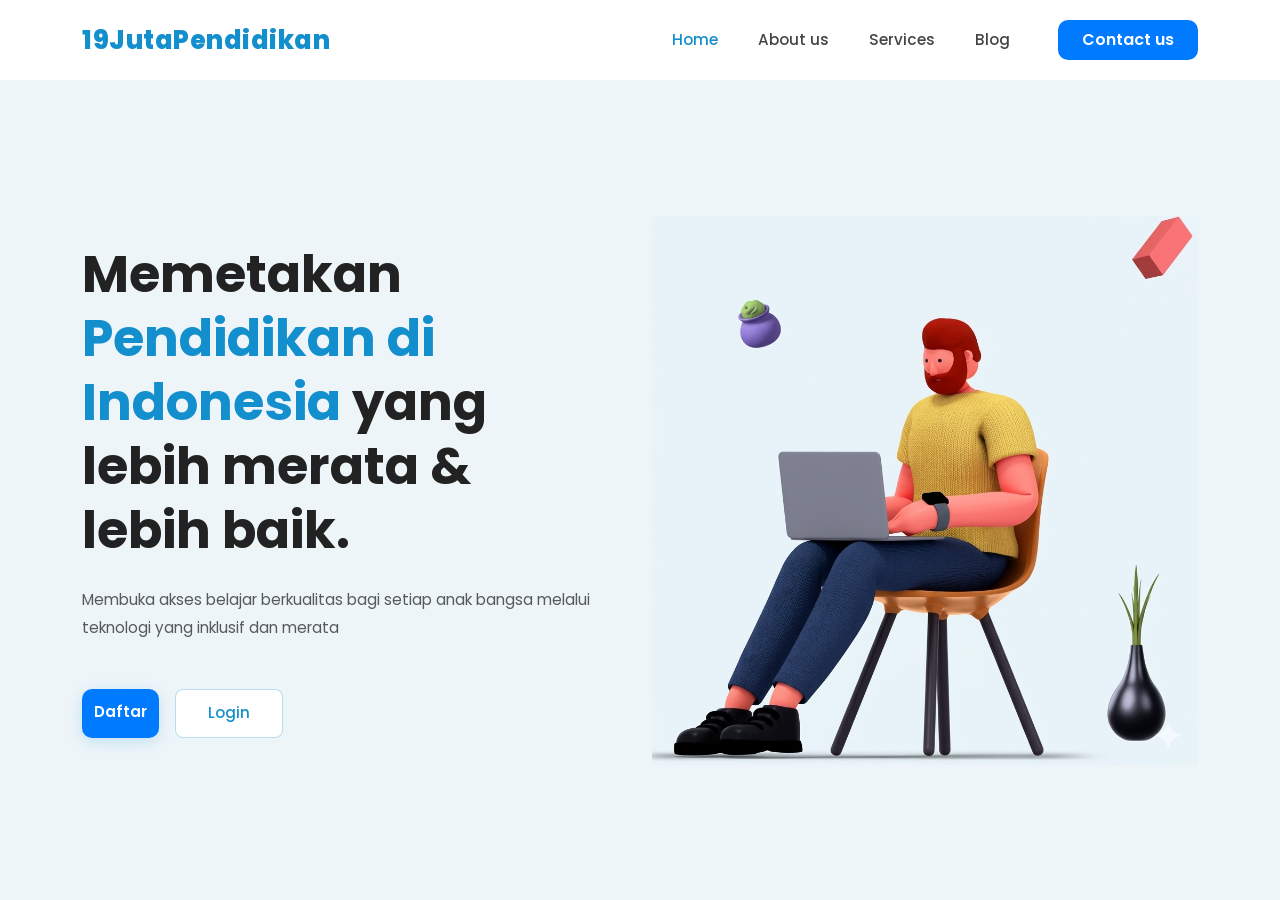
==== index.html @ b574bfaa "Add files via upload" ====
<!DOCTYPE html>
<html lang="en">
<head>
    <meta charset="UTF-8">
    <meta name="viewport" content="width=device-width, initial-scale=1.0">
    <title>Landing Page</title>
    
    <link href="https://cdn.jsdelivr.net/npm/bootstrap@5.3.0/dist/css/bootstrap.min.css" rel="stylesheet">
    
    <link rel="stylesheet" href="landingpage.css">
</head>
<body>

    <nav class="navbar navbar-expand-lg py-3">
        <div class="container">
            <a class="navbar-brand logo-text" href="#">19JutaPendidikan</a>
            
            <button class="navbar-toggler" type="button" data-bs-toggle="collapse" data-bs-target="#navbarNav" aria-controls="navbarNav" aria-expanded="false" aria-label="Toggle navigation">
                <span class="navbar-toggler-icon"></span>
            </button>
            
            <div class="collapse navbar-collapse justify-content-end" id="navbarNav">
                <ul class="navbar-nav align-items-center gap-lg-4">
                    <li class="nav-item"><a class="nav-link active" href="#">Home</a></li>
                    <li class="nav-item"><a class="nav-link" href="#">About us</a></li>
                    <li class="nav-item"><a class="nav-link" href="#">Services</a></li>
                    <li class="nav-item"><a class="nav-link" href="#">Blog</a></li>
                    <li class="nav-item ms-lg-3 mt-3 mt-lg-0">
                        <a href="#" class="btn btn-primary btn-nav px-4 py-2">Contact us</a>
                    </li>
                </ul>
            </div>
        </div>
    </nav>

    <section class="hero-section d-flex align-items-center">
        <div class="container">
            <div class="row align-items-center flex-column-reverse flex-lg-row">
                
                <div class="col-lg-6 pe-lg-5 text-center text-lg-start mt-5 mt-lg-0">
                    <h1 class="hero-title fw-bold mb-4">
                        Memetakan <span class="text-blue">Pendidikan di Indonesia</span> yang lebih merata & lebih baik.
                    </h1>
                    <p class="hero-text text-muted mb-5">
                        Membuka akses belajar berkualitas bagi setiap anak bangsa melalui teknologi yang inklusif dan merata
                    </p>
                    <div class="d-flex gap-3 justify-content-center justify-content-lg-start">
                        <a href="halamanRegistrasi.html" class="btn btn-primary custom-btn-primary">Daftar</a>
                        <a href="halamanLogin.html" class="btn btn-outline-primary custom-btn-outline">Login</a>
                    </div>
                </div>

                <div class="col-lg-6 text-center">
                    <img src="gambar-orang-jelas.png" alt="3D Illustration" class="img-fluid hero-img float-animation">
                </div>

            </div>
        </div>
    </section>

    <script src="https://cdn.jsdelivr.net/npm/bootstrap@5.3.0/dist/js/bootstrap.bundle.min.js"></script>
</body>
</html>
---- landingpage.css ----
/* === 1. GOOGLE FONTS & ROOT VARIABLES === */
@import url('https://fonts.googleapis.com/css2?family=Poppins:wght@400;500;600;700;800&display=swap');

:root {
    --primary-blue: #148fcd; /* Warna biru utama sesuai desain */
    --primary-hover: #1072a4;
    --bg-light: #eef5f9; /* Background biru sangat pudar */
    --text-dark: #222222;
}

/* === 2. BASE STYLING === */
body {
    font-family: 'Poppins', sans-serif;
    background-color: var(--bg-light);
    color: var(--text-dark);
    min-height: 100vh;
    display: flex;
    flex-direction: column;
}

/* === 3. NAVBAR STYLING === */
.navbar {
    background-color: white; 
}

.logo-text {
    color: var(--primary-blue) !important;
    font-size: 1.6rem;
    font-weight: 800;
    letter-spacing: 0.5px;
}

.nav-link {
    color: #444 !important;
    font-weight: 500;
    font-size: 0.95rem;
    transition: color 0.3s ease;
}

.nav-link:hover, .nav-link.active {
    color: var(--primary-blue) !important;
}

.btn-nav {
    background-color: var(--primary-blue);
    border-color: var(--primary-blue);
    font-weight: 500;
    border-radius: 6px;
}

.btn-nav:hover {
    background-color: var(--primary-hover);
    border-color: var(--primary-hover);
}

/* === 4. HERO SECTION STYLING === */
.hero-section {
    flex-grow: 1; /* Membuat hero section mengisi sisa tinggi layar */
    padding: 3rem 0;

    /* background-image: url('gambar-orang.png'); Ganti nama file jika perlu */
    /* background-size: cover; Gambar akan menutupi seluruh area */
    /* background-position: center; Gambar akan rata tengah */
    /* background-repeat: no-repeat; */
}

.hero-title {
    font-size: clamp(2rem, 4vw, 3.2rem); /* Responsif: besar di laptop, mengecil di HP */
    line-height: 1.25;
}

.hero-title .text-blue {
    color: var(--primary-blue);
}

.hero-text {
    font-size: 0.95rem;
    line-height: 1.8;
}

/* === 5. CUSTOM BUTTONS === */
.custom-btn-primary {
    background-color: var(--primary-blue);
    border-color: var(--primary-blue);
    padding: 12px 32px;
    font-size: 0.95rem;
    font-weight: 500;
    border-radius: 8px;
    box-shadow: 0 4px 15px rgba(20, 143, 205, 0.2);
    transition: all 0.3s ease;
}

.custom-btn-primary:hover {
    background-color: var(--primary-hover);
    border-color: var(--primary-hover);
    transform: translateY(-2px); /* Efek tombol terangkat */
    box-shadow: 0 6px 20px rgba(20, 143, 205, 0.3);
}

.custom-btn-outline {
    background-color: #ffffff;
    color: var(--primary-blue);
    border: 1px solid rgba(20, 143, 205, 0.3);
    padding: 12px 32px;
    font-size: 0.95rem;
    font-weight: 500;
    border-radius: 8px;
    transition: all 0.3s ease;
}

.custom-btn-outline:hover, .custom-btn-outline:active {
    border-color: var(--primary-blue);
    color: var(--primary-blue);
    background-color: #ffffff;
    transform: translateY(-2px);
    box-shadow: 0 4px 15px rgba(0, 0, 0, 0.05);
}

/* === 6. ANIMATION & IMAGES === */
.hero-img {
    max-height: 750px; /* Mencegah gambar terlalu raksasa di layar besar */
    object-fit: contain;

    width: 100%;            /* Pastikan width juga diatur agar img-fluid bekerja optimal */
    height: auto;           /* Menjaga rasio aspek */
}

/* Animasi melayang untuk ilustrasi 3D */
.float-animation {
    animation: floating 3.5s ease-in-out infinite;
}

@keyframes floating {
    0% { transform: translateY(0px); }
    50% { transform: translateY(-15px); }
    100% { transform: translateY(0px); }
}

/* === 7. RESPONSIVE FIXES (Untuk Mobile) === */
@media (max-width: 991px) {
    .hero-text {
        margin-left: auto;
        margin-right: auto;
    }

    .hero-img {
        max-height: 400px; /* Di HP jangan terlalu tinggi agar teks di bawahnya kelihatan */
        margin-top: 20px;
}
}

/* === 8. FORM SECTION STYLING === */
.form-section {
    flex-grow: 1; /* Agar form ke tengah vertikal jika layar tinggi */
}

.form-title {
    font-size: 2rem;
    color: var(--text-dark);
}

.form-subtitle {
    font-size: 0.9rem;
}

.custom-label {
    font-size: 0.85rem;
    font-weight: 500;
    color: #444;
    margin-bottom: 6px;
    padding-left: 2px;
}

.custom-input {
    background-color: #ffffff;
    border: none;
    border-radius: 8px;
    padding: 14px 16px;
    font-size: 0.95rem;
    box-shadow: 0 4px 10px rgba(0, 0, 0, 0.03); /* Memberikan efek bayangan sangat tipis */
    transition: box-shadow 0.3s ease;
}

/* Saat input sedang diisi / di-klik */
.custom-input:focus {
    background-color: #ffffff;
    box-shadow: 0 4px 15px rgba(20, 143, 205, 0.15);
    border: none;
    outline: none;
}

/* === 9. TAMPILAN PRODUK STYLING === */
.section-title {
    max-width: 600px;
    margin: 0 auto;
    line-height: 1.4;
}

.feature-card {
    padding: 10px;
    transition: transform 0.3s ease;
}

.feature-card:hover {
    transform: translateY(-5px);
}

.img-feature {
    width: 100%;
    aspect-ratio: 1/1; /* Membuat gambar kotak sempurna */
    object-fit: cover;
    border-radius: 40px; /* Membuat sudut sangat melengkung sesuai gambar */
}

.feature-title {
    font-size: 1.25rem;
    font-weight: 700;
    margin-bottom: 12px;
}

.feature-desc {
    font-size: 0.9rem;
    line-height: 1.6;
}

.avatar-img {
    width: 40px;
    height: 40px;
    border-radius: 50%;
    object-fit: cover;
}

.extra-small {
    font-size: 0.75rem;
}

.promo-banner {
    border-left: 5px solid var(--primary-blue);
}

/* Pricing Cards */
.pricing-card {
    background: #fff;
    border: 1.5px solid #e0e7ff;
    border-radius: 20px;
    padding: 40px 30px;
    position: relative;
    transition: all 0.3s ease;
    box-shadow: 0 10px 30px rgba(0, 0, 0, 0.02);
}

.pricing-card:hover {
    transform: translateY(-10px);
    box-shadow: 0 20px 40px rgba(0, 123, 255, 0.1);
}

.pricing-card.featured {
    border: 2px solid #22c55e; /* Hijau untuk yang terpopuler */
}

/* Badge Icons */
.icon-box .badge-icon {
    font-size: 24px;
    padding: 12px;
    border-radius: 12px;
    display: inline-block;
}

.light-blue { background-color: #e0f2fe; color: #0ea5e9; }
.light-green { background-color: #dcfce7; color: #22c55e; }

.package-name {
    font-size: 1.25rem;
    font-weight: 600;
    margin-bottom: 10px;
}

.price-wrapper {
    display: flex;
    align-items: baseline;
    margin-bottom: 20px;
}

.price {
    font-size: 2.5rem;
    font-weight: 700;
    color: #1e293b;
    margin-right: 5px;
}

.duration {
    color: #64748b;
    font-size: 1rem;
}

/* Savings Box */
.savings-box {
    background-color: #f0fdf4;
    border: 1px dashed #22c55e;
    padding: 10px;
    border-radius: 10px;
}

.savings-box p {
    margin: 0;
    font-size: 0.85rem;
    color: #166534;
    font-weight: 500;
}

/* List Items */
.benefit-list {
    list-style: none;
    padding: 0;
    margin: 20px 0;
}

.benefit-list li {
    margin-bottom: 12px;
    font-size: 0.95rem;
    display: flex;
    align-items: center;
    color: #475569;
}

.check-icon {
    color: #22c55e;
    font-weight: bold;
    margin-right: 12px;
}

/* Popular Badge */
.popular-badge {
    position: absolute;
    top: 20px;
    right: -10px;
    background-color: #fbbf24;
    color: #fff;
    padding: 5px 15px;
    border-radius: 5px;
    font-size: 12px;
    font-weight: 700;
    box-shadow: 0 4px 6px rgba(0,0,0,0.1);
}

/* Buttons */
.btn-primary {
    background-color: #007bff;
    border: none;
    border-radius: 10px;
    padding: 12px;
    font-weight: 600;
    transition: 0.3s;
}

.btn-primary:hover {
    background-color: #0056b3;
}

.btn-primary-outline {
    background: transparent;
    color: #007bff;
    border: 2px solid #007bff;
    border-radius: 10px;
    padding: 10px;
    font-weight: 600;
}

.btn-primary-outline:hover {
    background: #007bff;
    color: #fff;
}

/* Grayscale Sponsor Logos */
.grayscale-logos img {
    max-height: 35px;
    filter: grayscale(100%);
    opacity: 0.6;
    transition: 0.3s;
}

.grayscale-logos img:hover {
    filter: grayscale(0%);
    opacity: 1;
}

/* Tambahan style khusus untuk navigasi profil ala Google */
        .profile-nav-link {
            padding: 0;
            border: 2px solid transparent;
            border-radius: 50%;
            transition: all 0.3s ease;
        }
        .profile-nav-link:hover {
            border-color: var(--primary-blue);
            transform: scale(1.05);
        }
        .navbar-profile-img {
            width: 40px;
            height: 40px;
            object-fit: cover;
            border-radius: 50%;
        }
        .feature-link {
            text-decoration: none;
            color: inherit;
        }

        /* Konsistensi navigasi profil */
        .navbar-profile-img {
            width: 40px;
            height: 40px;
            object-fit: cover;
            border-radius: 50%;
            border: 2px solid transparent;
            transition: all 0.3s ease;
        }
        .navbar-profile-img:hover {
            border-color: var(--primary-blue);
        }
        /* Menghilangkan garis bawah pada link kartu */
        .card-link {
            text-decoration: none;
            color: inherit;
            display: block;
        }

        /* Style khusus untuk halaman detail */
        .detail-img {
            width: 100%;
            height: 400px;
            object-fit: cover;
            border-radius: 20px;
        }
        .sidebar-card {
            position: sticky;
            top: 100px; /* Menempel saat scroll */
            border: none;
            border-radius: 20px;
        }
        .info-label {
            font-size: 0.8rem;
            color: #6c757d;
            text-transform: uppercase;
            letter-spacing: 1px;
            margin-bottom: 2px;
        }
        .info-value {
            font-weight: 600;
            color: var(--text-dark);
            margin-bottom: 15px;
        }
        .section-heading {
            border-left: 5px solid var(--primary-blue);
            padding-left: 15px;
            margin: 30px 0 20px;
        }
        .navbar-profile-img {
            width: 40px; height: 40px; object-fit: cover; border-radius: 50%;
        }

         :root {
            --primary-color: #0d6efd;
            --soft-bg: #f8f9fa;
        }
        .filter-pill {
            transition: all 0.3s ease;
            border: 1px solid #dee2e6;
            background: white;
            color: #6c757d;
        }
        .filter-pill:hover, .filter-pill.active {
            background-color: var(--primary-color);
            color: white;
            border-color: var(--primary-color);
            transform: translateY(-2px);
        }
        .sticky-sidebar {
            top: 100px;
        }
        .feature-icon-box {
            transition: transform 0.2s;
        }
        .feature-icon-box:hover {
            transform: scale(1.05);
        }

         .filter-btn {
            transition: all 0.3s ease;
            border: 1px solid #dee2e6;
            background-color: white;
            color: #6c757d;
            font-weight: 500;
        }
        .filter-btn:hover, .filter-btn.active {
            background-color: #0d6efd;
            color: white;
            border-color: #0d6efd;
            box-shadow: 0 4px 12px rgba(13, 110, 253, 0.2);
        }
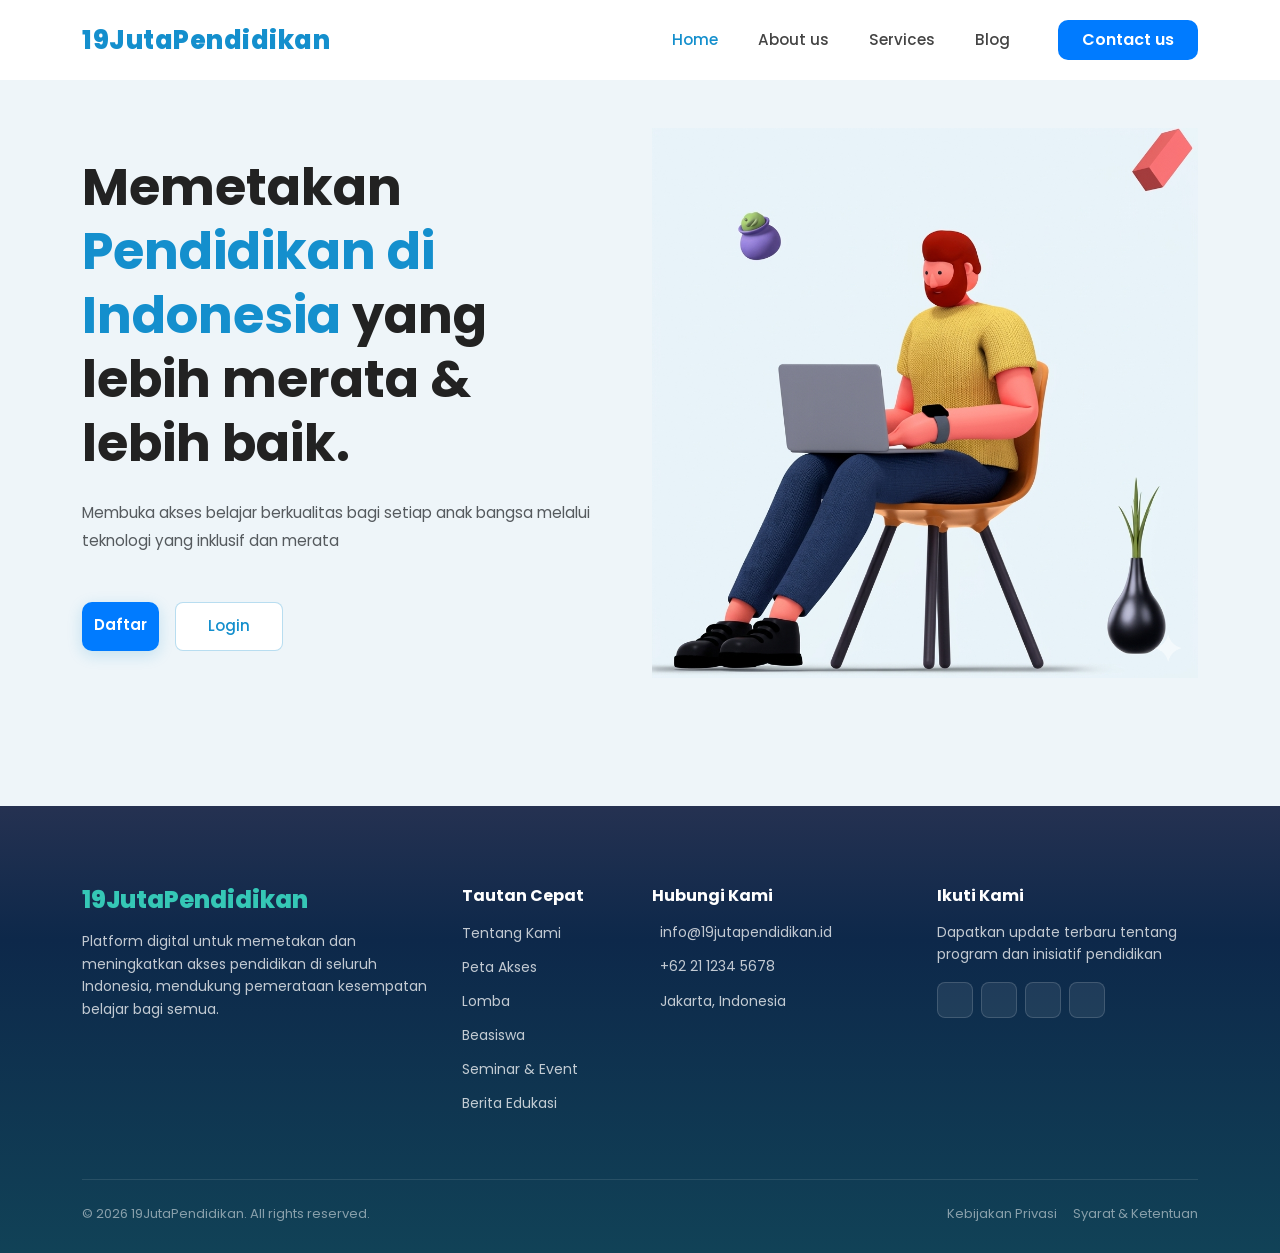
==== commit 21bde2c6: "file ayu" ====
--- a/index.html
+++ b/index.html
@@ -1,63 +1,116 @@
-<!DOCTYPE html>
-<html lang="en">
-<head>
-    <meta charset="UTF-8">
-    <meta name="viewport" content="width=device-width, initial-scale=1.0">
-    <title>Landing Page</title>
-    
-    <link href="https://cdn.jsdelivr.net/npm/bootstrap@5.3.0/dist/css/bootstrap.min.css" rel="stylesheet">
-    
-    <link rel="stylesheet" href="landingpage.css">
-</head>
-<body>
-
-    <nav class="navbar navbar-expand-lg py-3">
-        <div class="container">
-            <a class="navbar-brand logo-text" href="#">19JutaPendidikan</a>
-            
-            <button class="navbar-toggler" type="button" data-bs-toggle="collapse" data-bs-target="#navbarNav" aria-controls="navbarNav" aria-expanded="false" aria-label="Toggle navigation">
-                <span class="navbar-toggler-icon"></span>
-            </button>
-            
-            <div class="collapse navbar-collapse justify-content-end" id="navbarNav">
-                <ul class="navbar-nav align-items-center gap-lg-4">
-                    <li class="nav-item"><a class="nav-link active" href="#">Home</a></li>
-                    <li class="nav-item"><a class="nav-link" href="#">About us</a></li>
-                    <li class="nav-item"><a class="nav-link" href="#">Services</a></li>
-                    <li class="nav-item"><a class="nav-link" href="#">Blog</a></li>
-                    <li class="nav-item ms-lg-3 mt-3 mt-lg-0">
-                        <a href="#" class="btn btn-primary btn-nav px-4 py-2">Contact us</a>
-                    </li>
-                </ul>
-            </div>
-        </div>
-    </nav>
-
-    <section class="hero-section d-flex align-items-center">
-        <div class="container">
-            <div class="row align-items-center flex-column-reverse flex-lg-row">
-                
-                <div class="col-lg-6 pe-lg-5 text-center text-lg-start mt-5 mt-lg-0">
-                    <h1 class="hero-title fw-bold mb-4">
-                        Memetakan <span class="text-blue">Pendidikan di Indonesia</span> yang lebih merata & lebih baik.
-                    </h1>
-                    <p class="hero-text text-muted mb-5">
-                        Membuka akses belajar berkualitas bagi setiap anak bangsa melalui teknologi yang inklusif dan merata
-                    </p>
-                    <div class="d-flex gap-3 justify-content-center justify-content-lg-start">
-                        <a href="halamanRegistrasi.html" class="btn btn-primary custom-btn-primary">Daftar</a>
-                        <a href="halamanLogin.html" class="btn btn-outline-primary custom-btn-outline">Login</a>
-                    </div>
-                </div>
-
-                <div class="col-lg-6 text-center">
-                    <img src="gambar-orang-jelas.png" alt="3D Illustration" class="img-fluid hero-img float-animation">
-                </div>
-
-            </div>
-        </div>
-    </section>
-
-    <script src="https://cdn.jsdelivr.net/npm/bootstrap@5.3.0/dist/js/bootstrap.bundle.min.js"></script>
-</body>
+<!DOCTYPE html>
+<html lang="en">
+<head>
+    <meta charset="UTF-8">
+    <meta name="viewport" content="width=device-width, initial-scale=1.0">
+    <title>Landing Page</title>
+    
+    <link href="https://cdn.jsdelivr.net/npm/bootstrap@5.3.0/dist/css/bootstrap.min.css" rel="stylesheet">
+    
+    <link rel="stylesheet" href="landingpage.css">
+</head>
+<body>
+
+    <nav class="navbar navbar-expand-lg py-3">
+        <div class="container">
+            <a class="navbar-brand logo-text" href="#">19JutaPendidikan</a>
+            
+            <button class="navbar-toggler" type="button" data-bs-toggle="collapse" data-bs-target="#navbarNav" aria-controls="navbarNav" aria-expanded="false" aria-label="Toggle navigation">
+                <span class="navbar-toggler-icon"></span>
+            </button>
+            
+            <div class="collapse navbar-collapse justify-content-end" id="navbarNav">
+                <ul class="navbar-nav align-items-center gap-lg-4">
+                    <li class="nav-item"><a class="nav-link active" href="#">Home</a></li>
+                    <li class="nav-item"><a class="nav-link" href="#">About us</a></li>
+                    <li class="nav-item"><a class="nav-link" href="#">Services</a></li>
+                    <li class="nav-item"><a class="nav-link" href="#">Blog</a></li>
+                    <li class="nav-item ms-lg-3 mt-3 mt-lg-0">
+                        <a href="#" class="btn btn-primary btn-nav px-4 py-2">Contact us</a>
+                    </li>
+                </ul>
+            </div>
+        </div>
+    </nav>
+
+    <section class="hero-section d-flex align-items-center">
+        <div class="container">
+            <div class="row align-items-center flex-column-reverse flex-lg-row">
+                
+                <div class="col-lg-6 pe-lg-5 text-center text-lg-start mt-5 mt-lg-0">
+                    <h1 class="hero-title fw-bold mb-4">
+                        Memetakan <span class="text-blue">Pendidikan di Indonesia</span> yang lebih merata & lebih baik.
+                    </h1>
+                    <p class="hero-text text-muted mb-5">
+                        Membuka akses belajar berkualitas bagi setiap anak bangsa melalui teknologi yang inklusif dan merata
+                    </p>
+                    <div class="d-flex gap-3 justify-content-center justify-content-lg-start">
+                        <a href="halamanRegistrasi.html" class="btn btn-primary custom-btn-primary">Daftar</a>
+                        <a href="halamanLogin.html" class="btn btn-outline-primary custom-btn-outline">Login</a>
+                    </div>
+                </div>
+
+                <div class="col-lg-6 text-center">
+                    <img src="gambar-orang-jelas.png" alt="3D Illustration" class="img-fluid hero-img float-animation">
+                </div>
+
+            </div>
+        </div>
+    </section>
+    <footer class="custom-footer">
+        <div class="container">
+            <div class="row gy-4 header-footer-space">
+                <div class="col-lg-4 col-md-6 text-white text-opacity-75">
+                    <h4 class="footer-logo mb-3">19JutaPendidikan</h4>
+                    <p class="footer-desc">
+                        Platform digital untuk memetakan dan meningkatkan akses pendidikan di seluruh Indonesia, mendukung pemerataan kesempatan belajar bagi semua.
+                    </p>
+                </div>
+
+                <div class="col-lg-2 col-md-6">
+                    <h5 class="footer-heading mb-3">Tautan Cepat</h5>
+                    <ul class="list-unstyled footer-links">
+                        <li><a href="#">Tentang Kami</a></li>
+                        <li><a href="#">Peta Akses</a></li>
+                        <li><a href="halamanLomba.html">Lomba</a></li> <li><a href="#">Beasiswa</a></li>
+                        <li><a href="#">Seminar & Event</a></li>
+                        <li><a href="#">Berita Edukasi</a></li>
+                    </ul>
+                </div>
+
+                <div class="col-lg-3 col-md-6">
+                    <h5 class="footer-heading mb-3">Hubungi Kami</h5>
+                    <ul class="list-unstyled footer-contact">
+                        <li><i class="fa-regular fa-envelope me-2"></i> info@19jutapendidikan.id</li>
+                        <li><i class="fa-solid fa-phone me-2"></i> +62 21 1234 5678</li>
+                        <li><i class="fa-solid fa-location-dot me-2"></i> Jakarta, Indonesia</li>
+                    </ul>
+                </div>
+
+                <div class="col-lg-3 col-md-6">
+                    <h5 class="footer-heading mb-3">Ikuti Kami</h5>
+                    <p class="text-white text-opacity-75 footer-desc mb-3">
+                        Dapatkan update terbaru tentang program dan inisiatif pendidikan
+                    </p>
+                    <div class="footer-socials d-flex gap-2">
+                        <a href="#"><i class="fa-brands fa-facebook-f"></i></a>
+                        <a href="#"><i class="fa-brands fa-twitter"></i></a>
+                        <a href="#"><i class="fa-brands fa-instagram"></i></a>
+                        <a href="#"><i class="fa-brands fa-linkedin-in"></i></a>
+                    </div>
+                </div>
+            </div>
+
+            <div class="footer-bottom d-flex flex-column flex-md-row justify-content-between text-center text-md-start pt-4 mt-5">
+                <p class="mb-2 mb-md-0">&copy; 2026 19JutaPendidikan. All rights reserved.</p>
+                <div class="footer-bottom-links d-flex gap-3 justify-content-center">
+                    <a href="#">Kebijakan Privasi</a>
+                    <a href="#">Syarat & Ketentuan</a>
+                </div>
+            </div>
+        </div>
+    </footer>
+
+    <script src="https://cdn.jsdelivr.net/npm/bootstrap@5.3.0/dist/js/bootstrap.bundle.min.js"></script>
+</body>
 </html>
--- a/landingpage.css
+++ b/landingpage.css
@@ -1,500 +1,652 @@
-/* === 1. GOOGLE FONTS & ROOT VARIABLES === */
-@import url('https://fonts.googleapis.com/css2?family=Poppins:wght@400;500;600;700;800&display=swap');
-
-:root {
-    --primary-blue: #148fcd; /* Warna biru utama sesuai desain */
-    --primary-hover: #1072a4;
-    --bg-light: #eef5f9; /* Background biru sangat pudar */
-    --text-dark: #222222;
-}
-
-/* === 2. BASE STYLING === */
-body {
-    font-family: 'Poppins', sans-serif;
-    background-color: var(--bg-light);
-    color: var(--text-dark);
-    min-height: 100vh;
-    display: flex;
-    flex-direction: column;
-}
-
-/* === 3. NAVBAR STYLING === */
-.navbar {
-    background-color: white; 
-}
-
-.logo-text {
-    color: var(--primary-blue) !important;
-    font-size: 1.6rem;
-    font-weight: 800;
-    letter-spacing: 0.5px;
-}
-
-.nav-link {
-    color: #444 !important;
-    font-weight: 500;
-    font-size: 0.95rem;
-    transition: color 0.3s ease;
-}
-
-.nav-link:hover, .nav-link.active {
-    color: var(--primary-blue) !important;
-}
-
-.btn-nav {
-    background-color: var(--primary-blue);
-    border-color: var(--primary-blue);
-    font-weight: 500;
-    border-radius: 6px;
-}
-
-.btn-nav:hover {
-    background-color: var(--primary-hover);
-    border-color: var(--primary-hover);
-}
-
-/* === 4. HERO SECTION STYLING === */
-.hero-section {
-    flex-grow: 1; /* Membuat hero section mengisi sisa tinggi layar */
-    padding: 3rem 0;
-
-    /* background-image: url('gambar-orang.png'); Ganti nama file jika perlu */
-    /* background-size: cover; Gambar akan menutupi seluruh area */
-    /* background-position: center; Gambar akan rata tengah */
-    /* background-repeat: no-repeat; */
-}
-
-.hero-title {
-    font-size: clamp(2rem, 4vw, 3.2rem); /* Responsif: besar di laptop, mengecil di HP */
-    line-height: 1.25;
-}
-
-.hero-title .text-blue {
-    color: var(--primary-blue);
-}
-
-.hero-text {
-    font-size: 0.95rem;
-    line-height: 1.8;
-}
-
-/* === 5. CUSTOM BUTTONS === */
-.custom-btn-primary {
-    background-color: var(--primary-blue);
-    border-color: var(--primary-blue);
-    padding: 12px 32px;
-    font-size: 0.95rem;
-    font-weight: 500;
-    border-radius: 8px;
-    box-shadow: 0 4px 15px rgba(20, 143, 205, 0.2);
-    transition: all 0.3s ease;
-}
-
-.custom-btn-primary:hover {
-    background-color: var(--primary-hover);
-    border-color: var(--primary-hover);
-    transform: translateY(-2px); /* Efek tombol terangkat */
-    box-shadow: 0 6px 20px rgba(20, 143, 205, 0.3);
-}
-
-.custom-btn-outline {
-    background-color: #ffffff;
-    color: var(--primary-blue);
-    border: 1px solid rgba(20, 143, 205, 0.3);
-    padding: 12px 32px;
-    font-size: 0.95rem;
-    font-weight: 500;
-    border-radius: 8px;
-    transition: all 0.3s ease;
-}
-
-.custom-btn-outline:hover, .custom-btn-outline:active {
-    border-color: var(--primary-blue);
-    color: var(--primary-blue);
-    background-color: #ffffff;
-    transform: translateY(-2px);
-    box-shadow: 0 4px 15px rgba(0, 0, 0, 0.05);
-}
-
-/* === 6. ANIMATION & IMAGES === */
-.hero-img {
-    max-height: 750px; /* Mencegah gambar terlalu raksasa di layar besar */
-    object-fit: contain;
-
-    width: 100%;            /* Pastikan width juga diatur agar img-fluid bekerja optimal */
-    height: auto;           /* Menjaga rasio aspek */
-}
-
-/* Animasi melayang untuk ilustrasi 3D */
-.float-animation {
-    animation: floating 3.5s ease-in-out infinite;
-}
-
-@keyframes floating {
-    0% { transform: translateY(0px); }
-    50% { transform: translateY(-15px); }
-    100% { transform: translateY(0px); }
-}
-
-/* === 7. RESPONSIVE FIXES (Untuk Mobile) === */
-@media (max-width: 991px) {
-    .hero-text {
-        margin-left: auto;
-        margin-right: auto;
-    }
-
-    .hero-img {
-        max-height: 400px; /* Di HP jangan terlalu tinggi agar teks di bawahnya kelihatan */
-        margin-top: 20px;
-}
-}
-
-/* === 8. FORM SECTION STYLING === */
-.form-section {
-    flex-grow: 1; /* Agar form ke tengah vertikal jika layar tinggi */
-}
-
-.form-title {
-    font-size: 2rem;
-    color: var(--text-dark);
-}
-
-.form-subtitle {
-    font-size: 0.9rem;
-}
-
-.custom-label {
-    font-size: 0.85rem;
-    font-weight: 500;
-    color: #444;
-    margin-bottom: 6px;
-    padding-left: 2px;
-}
-
-.custom-input {
-    background-color: #ffffff;
-    border: none;
-    border-radius: 8px;
-    padding: 14px 16px;
-    font-size: 0.95rem;
-    box-shadow: 0 4px 10px rgba(0, 0, 0, 0.03); /* Memberikan efek bayangan sangat tipis */
-    transition: box-shadow 0.3s ease;
-}
-
-/* Saat input sedang diisi / di-klik */
-.custom-input:focus {
-    background-color: #ffffff;
-    box-shadow: 0 4px 15px rgba(20, 143, 205, 0.15);
-    border: none;
-    outline: none;
-}
-
-/* === 9. TAMPILAN PRODUK STYLING === */
-.section-title {
-    max-width: 600px;
-    margin: 0 auto;
-    line-height: 1.4;
-}
-
-.feature-card {
-    padding: 10px;
-    transition: transform 0.3s ease;
-}
-
-.feature-card:hover {
-    transform: translateY(-5px);
-}
-
-.img-feature {
-    width: 100%;
-    aspect-ratio: 1/1; /* Membuat gambar kotak sempurna */
-    object-fit: cover;
-    border-radius: 40px; /* Membuat sudut sangat melengkung sesuai gambar */
-}
-
-.feature-title {
-    font-size: 1.25rem;
-    font-weight: 700;
-    margin-bottom: 12px;
-}
-
-.feature-desc {
-    font-size: 0.9rem;
-    line-height: 1.6;
-}
-
-.avatar-img {
-    width: 40px;
-    height: 40px;
-    border-radius: 50%;
-    object-fit: cover;
-}
-
-.extra-small {
-    font-size: 0.75rem;
-}
-
-.promo-banner {
-    border-left: 5px solid var(--primary-blue);
-}
-
-/* Pricing Cards */
-.pricing-card {
-    background: #fff;
-    border: 1.5px solid #e0e7ff;
-    border-radius: 20px;
-    padding: 40px 30px;
-    position: relative;
-    transition: all 0.3s ease;
-    box-shadow: 0 10px 30px rgba(0, 0, 0, 0.02);
-}
-
-.pricing-card:hover {
-    transform: translateY(-10px);
-    box-shadow: 0 20px 40px rgba(0, 123, 255, 0.1);
-}
-
-.pricing-card.featured {
-    border: 2px solid #22c55e; /* Hijau untuk yang terpopuler */
-}
-
-/* Badge Icons */
-.icon-box .badge-icon {
-    font-size: 24px;
-    padding: 12px;
-    border-radius: 12px;
-    display: inline-block;
-}
-
-.light-blue { background-color: #e0f2fe; color: #0ea5e9; }
-.light-green { background-color: #dcfce7; color: #22c55e; }
-
-.package-name {
-    font-size: 1.25rem;
-    font-weight: 600;
-    margin-bottom: 10px;
-}
-
-.price-wrapper {
-    display: flex;
-    align-items: baseline;
-    margin-bottom: 20px;
-}
-
-.price {
-    font-size: 2.5rem;
-    font-weight: 700;
-    color: #1e293b;
-    margin-right: 5px;
-}
-
-.duration {
-    color: #64748b;
-    font-size: 1rem;
-}
-
-/* Savings Box */
-.savings-box {
-    background-color: #f0fdf4;
-    border: 1px dashed #22c55e;
-    padding: 10px;
-    border-radius: 10px;
-}
-
-.savings-box p {
-    margin: 0;
-    font-size: 0.85rem;
-    color: #166534;
-    font-weight: 500;
-}
-
-/* List Items */
-.benefit-list {
-    list-style: none;
-    padding: 0;
-    margin: 20px 0;
-}
-
-.benefit-list li {
-    margin-bottom: 12px;
-    font-size: 0.95rem;
-    display: flex;
-    align-items: center;
-    color: #475569;
-}
-
-.check-icon {
-    color: #22c55e;
-    font-weight: bold;
-    margin-right: 12px;
-}
-
-/* Popular Badge */
-.popular-badge {
-    position: absolute;
-    top: 20px;
-    right: -10px;
-    background-color: #fbbf24;
-    color: #fff;
-    padding: 5px 15px;
-    border-radius: 5px;
-    font-size: 12px;
-    font-weight: 700;
-    box-shadow: 0 4px 6px rgba(0,0,0,0.1);
-}
-
-/* Buttons */
-.btn-primary {
-    background-color: #007bff;
-    border: none;
-    border-radius: 10px;
-    padding: 12px;
-    font-weight: 600;
-    transition: 0.3s;
-}
-
-.btn-primary:hover {
-    background-color: #0056b3;
-}
-
-.btn-primary-outline {
-    background: transparent;
-    color: #007bff;
-    border: 2px solid #007bff;
-    border-radius: 10px;
-    padding: 10px;
-    font-weight: 600;
-}
-
-.btn-primary-outline:hover {
-    background: #007bff;
-    color: #fff;
-}
-
-/* Grayscale Sponsor Logos */
-.grayscale-logos img {
-    max-height: 35px;
-    filter: grayscale(100%);
-    opacity: 0.6;
-    transition: 0.3s;
-}
-
-.grayscale-logos img:hover {
-    filter: grayscale(0%);
-    opacity: 1;
-}
-
-/* Tambahan style khusus untuk navigasi profil ala Google */
-        .profile-nav-link {
-            padding: 0;
-            border: 2px solid transparent;
-            border-radius: 50%;
-            transition: all 0.3s ease;
-        }
-        .profile-nav-link:hover {
-            border-color: var(--primary-blue);
-            transform: scale(1.05);
-        }
-        .navbar-profile-img {
-            width: 40px;
-            height: 40px;
-            object-fit: cover;
-            border-radius: 50%;
-        }
-        .feature-link {
-            text-decoration: none;
-            color: inherit;
-        }
-
-        /* Konsistensi navigasi profil */
-        .navbar-profile-img {
-            width: 40px;
-            height: 40px;
-            object-fit: cover;
-            border-radius: 50%;
-            border: 2px solid transparent;
-            transition: all 0.3s ease;
-        }
-        .navbar-profile-img:hover {
-            border-color: var(--primary-blue);
-        }
-        /* Menghilangkan garis bawah pada link kartu */
-        .card-link {
-            text-decoration: none;
-            color: inherit;
-            display: block;
-        }
-
-        /* Style khusus untuk halaman detail */
-        .detail-img {
-            width: 100%;
-            height: 400px;
-            object-fit: cover;
-            border-radius: 20px;
-        }
-        .sidebar-card {
-            position: sticky;
-            top: 100px; /* Menempel saat scroll */
-            border: none;
-            border-radius: 20px;
-        }
-        .info-label {
-            font-size: 0.8rem;
-            color: #6c757d;
-            text-transform: uppercase;
-            letter-spacing: 1px;
-            margin-bottom: 2px;
-        }
-        .info-value {
-            font-weight: 600;
-            color: var(--text-dark);
-            margin-bottom: 15px;
-        }
-        .section-heading {
-            border-left: 5px solid var(--primary-blue);
-            padding-left: 15px;
-            margin: 30px 0 20px;
-        }
-        .navbar-profile-img {
-            width: 40px; height: 40px; object-fit: cover; border-radius: 50%;
-        }
-
-         :root {
-            --primary-color: #0d6efd;
-            --soft-bg: #f8f9fa;
-        }
-        .filter-pill {
-            transition: all 0.3s ease;
-            border: 1px solid #dee2e6;
-            background: white;
-            color: #6c757d;
-        }
-        .filter-pill:hover, .filter-pill.active {
-            background-color: var(--primary-color);
-            color: white;
-            border-color: var(--primary-color);
-            transform: translateY(-2px);
-        }
-        .sticky-sidebar {
-            top: 100px;
-        }
-        .feature-icon-box {
-            transition: transform 0.2s;
-        }
-        .feature-icon-box:hover {
-            transform: scale(1.05);
-        }
-
-         .filter-btn {
-            transition: all 0.3s ease;
-            border: 1px solid #dee2e6;
-            background-color: white;
-            color: #6c757d;
-            font-weight: 500;
-        }
-        .filter-btn:hover, .filter-btn.active {
-            background-color: #0d6efd;
-            color: white;
-            border-color: #0d6efd;
-            box-shadow: 0 4px 12px rgba(13, 110, 253, 0.2);
-        }+/* === 1. GOOGLE FONTS & ROOT VARIABLES === */
+@import url('https://fonts.googleapis.com/css2?family=Poppins:wght@400;500;600;700;800&display=swap');
+
+:root {
+    --primary-blue: #148fcd;
+    /* Warna biru utama sesuai desain */
+    --primary-hover: #1072a4;
+    --bg-light: #eef5f9;
+    /* Background biru sangat pudar */
+    --text-dark: #222222;
+}
+
+/* === 2. BASE STYLING === */
+body {
+    font-family: 'Poppins', sans-serif;
+    background-color: var(--bg-light);
+    color: var(--text-dark);
+    min-height: 100vh;
+    display: flex;
+    flex-direction: column;
+}
+
+/* === 3. NAVBAR STYLING === */
+.navbar {
+    background-color: white;
+}
+
+.logo-text {
+    color: var(--primary-blue) !important;
+    font-size: 1.6rem;
+    font-weight: 800;
+    letter-spacing: 0.5px;
+}
+
+.nav-link {
+    color: #444 !important;
+    font-weight: 500;
+    font-size: 0.95rem;
+    transition: color 0.3s ease;
+}
+
+.nav-link:hover,
+.nav-link.active {
+    color: var(--primary-blue) !important;
+}
+
+.btn-nav {
+    background-color: var(--primary-blue);
+    border-color: var(--primary-blue);
+    font-weight: 500;
+    border-radius: 6px;
+}
+
+.btn-nav:hover {
+    background-color: var(--primary-hover);
+    border-color: var(--primary-hover);
+}
+
+/* === 4. HERO SECTION STYLING === */
+.hero-section {
+    flex-grow: 1;
+    /* Membuat hero section mengisi sisa tinggi layar */
+    padding: 3rem 0;
+
+    /* background-image: url('gambar-orang.png'); Ganti nama file jika perlu */
+    /* background-size: cover; Gambar akan menutupi seluruh area */
+    /* background-position: center; Gambar akan rata tengah */
+    /* background-repeat: no-repeat; */
+}
+
+.hero-title {
+    font-size: clamp(2rem, 4vw, 3.2rem);
+    /* Responsif: besar di laptop, mengecil di HP */
+    line-height: 1.25;
+}
+
+.hero-title .text-blue {
+    color: var(--primary-blue);
+}
+
+.hero-text {
+    font-size: 0.95rem;
+    line-height: 1.8;
+}
+
+/* === 5. CUSTOM BUTTONS === */
+.custom-btn-primary {
+    background-color: var(--primary-blue);
+    border-color: var(--primary-blue);
+    padding: 12px 32px;
+    font-size: 0.95rem;
+    font-weight: 500;
+    border-radius: 8px;
+    box-shadow: 0 4px 15px rgba(20, 143, 205, 0.2);
+    transition: all 0.3s ease;
+}
+
+.custom-btn-primary:hover {
+    background-color: var(--primary-hover);
+    border-color: var(--primary-hover);
+    transform: translateY(-2px);
+    /* Efek tombol terangkat */
+    box-shadow: 0 6px 20px rgba(20, 143, 205, 0.3);
+}
+
+.custom-btn-outline {
+    background-color: #ffffff;
+    color: var(--primary-blue);
+    border: 1px solid rgba(20, 143, 205, 0.3);
+    padding: 12px 32px;
+    font-size: 0.95rem;
+    font-weight: 500;
+    border-radius: 8px;
+    transition: all 0.3s ease;
+}
+
+.custom-btn-outline:hover,
+.custom-btn-outline:active {
+    border-color: var(--primary-blue);
+    color: var(--primary-blue);
+    background-color: #ffffff;
+    transform: translateY(-2px);
+    box-shadow: 0 4px 15px rgba(0, 0, 0, 0.05);
+}
+
+/* === 6. ANIMATION & IMAGES === */
+.hero-img {
+    max-height: 750px;
+    /* Mencegah gambar terlalu raksasa di layar besar */
+    object-fit: contain;
+
+    width: 100%;
+    /* Pastikan width juga diatur agar img-fluid bekerja optimal */
+    height: auto;
+    /* Menjaga rasio aspek */
+}
+
+/* Animasi melayang untuk ilustrasi 3D */
+.float-animation {
+    animation: floating 3.5s ease-in-out infinite;
+}
+
+@keyframes floating {
+    0% {
+        transform: translateY(0px);
+    }
+
+    50% {
+        transform: translateY(-15px);
+    }
+
+    100% {
+        transform: translateY(0px);
+    }
+}
+
+/* === 7. RESPONSIVE FIXES (Untuk Mobile) === */
+@media (max-width: 991px) {
+    .hero-text {
+        margin-left: auto;
+        margin-right: auto;
+    }
+
+    .hero-img {
+        max-height: 400px;
+        /* Di HP jangan terlalu tinggi agar teks di bawahnya kelihatan */
+        margin-top: 20px;
+    }
+}
+
+/* === 8. FORM SECTION STYLING === */
+.form-section {
+    flex-grow: 1;
+    /* Agar form ke tengah vertikal jika layar tinggi */
+}
+
+.form-title {
+    font-size: 2rem;
+    color: var(--text-dark);
+}
+
+.form-subtitle {
+    font-size: 0.9rem;
+}
+
+.custom-label {
+    font-size: 0.85rem;
+    font-weight: 500;
+    color: #444;
+    margin-bottom: 6px;
+    padding-left: 2px;
+}
+
+.custom-input {
+    background-color: #ffffff;
+    border: none;
+    border-radius: 8px;
+    padding: 14px 16px;
+    font-size: 0.95rem;
+    box-shadow: 0 4px 10px rgba(0, 0, 0, 0.03);
+    /* Memberikan efek bayangan sangat tipis */
+    transition: box-shadow 0.3s ease;
+}
+
+/* Saat input sedang diisi / di-klik */
+.custom-input:focus {
+    background-color: #ffffff;
+    box-shadow: 0 4px 15px rgba(20, 143, 205, 0.15);
+    border: none;
+    outline: none;
+}
+
+/* === 9. TAMPILAN PRODUK STYLING === */
+.section-title {
+    max-width: 600px;
+    margin: 0 auto;
+    line-height: 1.4;
+}
+
+.feature-card {
+    padding: 10px;
+    transition: transform 0.3s ease;
+}
+
+.feature-card:hover {
+    transform: translateY(-5px);
+}
+
+.img-feature {
+    width: 100%;
+    aspect-ratio: 1/1;
+    /* Membuat gambar kotak sempurna */
+    object-fit: cover;
+    border-radius: 40px;
+    /* Membuat sudut sangat melengkung sesuai gambar */
+}
+
+.feature-title {
+    font-size: 1.25rem;
+    font-weight: 700;
+    margin-bottom: 12px;
+}
+
+.feature-desc {
+    font-size: 0.9rem;
+    line-height: 1.6;
+}
+
+.avatar-img {
+    width: 40px;
+    height: 40px;
+    border-radius: 50%;
+    object-fit: cover;
+}
+
+.extra-small {
+    font-size: 0.75rem;
+}
+
+.promo-banner {
+    border-left: 5px solid var(--primary-blue);
+}
+
+/* Pricing Cards */
+.pricing-card {
+    background: #fff;
+    border: 1.5px solid #e0e7ff;
+    border-radius: 20px;
+    padding: 40px 30px;
+    position: relative;
+    transition: all 0.3s ease;
+    box-shadow: 0 10px 30px rgba(0, 0, 0, 0.02);
+}
+
+.pricing-card:hover {
+    transform: translateY(-10px);
+    box-shadow: 0 20px 40px rgba(0, 123, 255, 0.1);
+}
+
+.pricing-card.featured {
+    border: 2px solid #22c55e;
+    /* Hijau untuk yang terpopuler */
+}
+
+/* Badge Icons */
+.icon-box .badge-icon {
+    font-size: 24px;
+    padding: 12px;
+    border-radius: 12px;
+    display: inline-block;
+}
+
+.light-blue {
+    background-color: #e0f2fe;
+    color: #0ea5e9;
+}
+
+.light-green {
+    background-color: #dcfce7;
+    color: #22c55e;
+}
+
+.package-name {
+    font-size: 1.25rem;
+    font-weight: 600;
+    margin-bottom: 10px;
+}
+
+.price-wrapper {
+    display: flex;
+    align-items: baseline;
+    margin-bottom: 20px;
+}
+
+.price {
+    font-size: 2.5rem;
+    font-weight: 700;
+    color: #1e293b;
+    margin-right: 5px;
+}
+
+.duration {
+    color: #64748b;
+    font-size: 1rem;
+}
+
+/* Savings Box */
+.savings-box {
+    background-color: #f0fdf4;
+    border: 1px dashed #22c55e;
+    padding: 10px;
+    border-radius: 10px;
+}
+
+.savings-box p {
+    margin: 0;
+    font-size: 0.85rem;
+    color: #166534;
+    font-weight: 500;
+}
+
+/* List Items */
+.benefit-list {
+    list-style: none;
+    padding: 0;
+    margin: 20px 0;
+}
+
+.benefit-list li {
+    margin-bottom: 12px;
+    font-size: 0.95rem;
+    display: flex;
+    align-items: center;
+    color: #475569;
+}
+
+.check-icon {
+    color: #22c55e;
+    font-weight: bold;
+    margin-right: 12px;
+}
+
+/* Popular Badge */
+.popular-badge {
+    position: absolute;
+    top: 20px;
+    right: -10px;
+    background-color: #fbbf24;
+    color: #fff;
+    padding: 5px 15px;
+    border-radius: 5px;
+    font-size: 12px;
+    font-weight: 700;
+    box-shadow: 0 4px 6px rgba(0, 0, 0, 0.1);
+}
+
+/* Buttons */
+.btn-primary {
+    background-color: #007bff;
+    border: none;
+    border-radius: 10px;
+    padding: 12px;
+    font-weight: 600;
+    transition: 0.3s;
+}
+
+.btn-primary:hover {
+    background-color: #0056b3;
+}
+
+.btn-primary-outline {
+    background: transparent;
+    color: #007bff;
+    border: 2px solid #007bff;
+    border-radius: 10px;
+    padding: 10px;
+    font-weight: 600;
+}
+
+.btn-primary-outline:hover {
+    background: #007bff;
+    color: #fff;
+}
+
+/* Grayscale Sponsor Logos */
+.grayscale-logos img {
+    max-height: 35px;
+    filter: grayscale(100%);
+    opacity: 0.6;
+    transition: 0.3s;
+}
+
+.grayscale-logos img:hover {
+    filter: grayscale(0%);
+    opacity: 1;
+}
+
+/* Tambahan style khusus untuk navigasi profil ala Google */
+.profile-nav-link {
+    padding: 0;
+    border: 2px solid transparent;
+    border-radius: 50%;
+    transition: all 0.3s ease;
+}
+
+.profile-nav-link:hover {
+    border-color: var(--primary-blue);
+    transform: scale(1.05);
+}
+
+.navbar-profile-img {
+    width: 40px;
+    height: 40px;
+    object-fit: cover;
+    border-radius: 50%;
+}
+
+.feature-link {
+    text-decoration: none;
+    color: inherit;
+}
+
+/* Konsistensi navigasi profil */
+.navbar-profile-img {
+    width: 40px;
+    height: 40px;
+    object-fit: cover;
+    border-radius: 50%;
+    border: 2px solid transparent;
+    transition: all 0.3s ease;
+}
+
+.navbar-profile-img:hover {
+    border-color: var(--primary-blue);
+}
+
+/* Menghilangkan garis bawah pada link kartu */
+.card-link {
+    text-decoration: none;
+    color: inherit;
+    display: block;
+}
+
+/* Style khusus untuk halaman detail */
+.detail-img {
+    width: 100%;
+    height: 400px;
+    object-fit: cover;
+    border-radius: 20px;
+}
+
+.sidebar-card {
+    position: sticky;
+    top: 100px;
+    /* Menempel saat scroll */
+    border: none;
+    border-radius: 20px;
+}
+
+.info-label {
+    font-size: 0.8rem;
+    color: #6c757d;
+    text-transform: uppercase;
+    letter-spacing: 1px;
+    margin-bottom: 2px;
+}
+
+.info-value {
+    font-weight: 600;
+    color: var(--text-dark);
+    margin-bottom: 15px;
+}
+
+.section-heading {
+    border-left: 5px solid var(--primary-blue);
+    padding-left: 15px;
+    margin: 30px 0 20px;
+}
+
+.navbar-profile-img {
+    width: 40px;
+    height: 40px;
+    object-fit: cover;
+    border-radius: 50%;
+}
+
+:root {
+    --primary-color: #0d6efd;
+    --soft-bg: #f8f9fa;
+}
+
+.filter-pill {
+    transition: all 0.3s ease;
+    border: 1px solid #dee2e6;
+    background: white;
+    color: #6c757d;
+}
+
+.filter-pill:hover,
+.filter-pill.active {
+    background-color: var(--primary-color);
+    color: white;
+    border-color: var(--primary-color);
+    transform: translateY(-2px);
+}
+
+.sticky-sidebar {
+    top: 100px;
+}
+
+.feature-icon-box {
+    transition: transform 0.2s;
+}
+
+.feature-icon-box:hover {
+    transform: scale(1.05);
+}
+
+.filter-btn {
+    transition: all 0.3s ease;
+    border: 1px solid #dee2e6;
+    background-color: white;
+    color: #6c757d;
+    font-weight: 500;
+}
+
+.filter-btn:hover,
+.filter-btn.active {
+    background-color: #0d6efd;
+    color: white;
+    border-color: #0d6efd;
+    box-shadow: 0 4px 12px rgba(13, 110, 253, 0.2);
+}
+
+
+.custom-footer {
+    background: linear-gradient(180deg, rgba(15, 28, 63, 0.9) 0%, rgba(13, 40, 74, 1) 30%, rgba(17, 66, 87, 1) 100%);
+    color: #ffffff;
+    padding: 80px 0 30px;
+    /* Sedikit menambah padding atas agar gradasi lebih kerasa */
+    margin-top: 80px;
+    /* Jarak pemisah dari section hero atas */
+    position: relative;
+    /* Memastikan gradasi dan elemen di dalamnya sejajar */
+}
+
+.footer-logo {
+    font-weight: 800;
+    color: #35c7b6;
+    /* Menyamakan dengan aksen warna teal web */
+    font-size: 24px;
+}
+
+.footer-heading {
+    font-size: 16px;
+    font-weight: 700;
+    color: #ffffff;
+}
+
+.footer-desc,
+.footer-contact li {
+    font-size: 14px;
+    line-height: 1.6;
+    color: rgba(255, 255, 255, 0.75);
+}
+
+.footer-contact li {
+    margin-bottom: 12px;
+    display: flex;
+    align-items: center;
+}
+
+.footer-contact li i {
+    color: #35c7b6;
+    /* Pewarnaan khusus ikon kontak */
+}
+
+/* Pengaturan Tautan Link */
+.footer-links li {
+    margin-bottom: 10px;
+}
+
+.footer-links li a {
+    color: rgba(255, 255, 255, 0.75);
+    text-decoration: none;
+    font-size: 14px;
+    transition: all 0.2s ease;
+}
+
+.footer-links li a:hover {
+    color: #35c7b6;
+    padding-left: 5px;
+    /* Efek bergeser sedikit saat disentuh mouse */
+}
+
+/* Kotak Ikon Sosial Media */
+.footer-socials a {
+    width: 36px;
+    height: 36px;
+    background: rgba(255, 255, 255, 0.08);
+    border: 1px solid rgba(255, 255, 255, 0.15);
+    border-radius: 8px;
+    display: flex;
+    align-items: center;
+    justify-content: center;
+    color: #ffffff;
+    text-decoration: none;
+    transition: all 0.2s ease;
+    font-size: 14px;
+}
+
+.footer-socials a:hover {
+    background: #2f6df6;
+    border-color: #2f6df6;
+    transform: translateY(-3px);
+}
+
+/* Pembatas Bawah */
+.footer-bottom {
+    border-top: 1px solid rgba(255, 255, 255, 0.1);
+    font-size: 13px;
+    color: rgba(255, 255, 255, 0.5);
+}
+
+.footer-bottom-links a {
+    color: rgba(255, 255, 255, 0.5);
+    text-decoration: none;
+}
+
+.footer-bottom-links a:hover {
+    color: #ffffff;
+}
